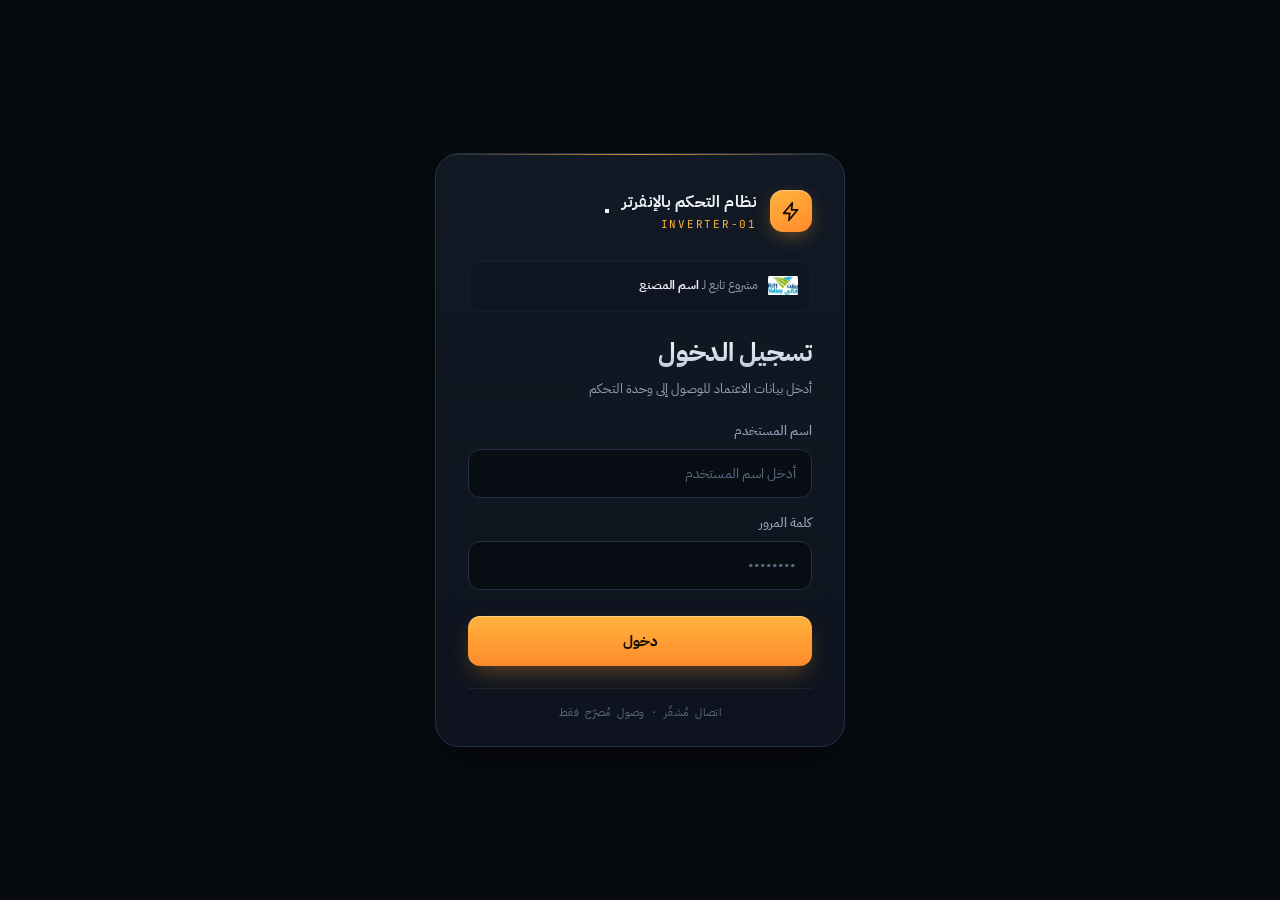
==== login.html @ e46cafab "Create login.html for inverter control panel Added a complete HTML structure for the inverter contro" ====
<!DOCTYPE html>
<html lang="ar" dir="rtl">
<head>
<meta charset="UTF-8" />
<meta name="viewport" content="width=device-width, initial-scale=1.0" />
<meta name="theme-color" content="#0b0f14" />
<title>لوحة تحكم الإنفرتر — INVERTER-01</title>
<link rel="preconnect" href="https://fonts.googleapis.com">
<link rel="preconnect" href="https://fonts.gstatic.com" crossorigin>
<link href="https://fonts.googleapis.com/css2?family=IBM+Plex+Sans+Arabic:wght@400;500;600;700&family=JetBrains+Mono:wght@400;500;600;700&display=swap" rel="stylesheet">
<link rel="stylesheet" href="css/style.css">
</head>
<body>

  <!-- ============ LOGIN ============ -->
  <div id="login-screen">
    <div class="login-card">
      <div class="login-brand">
        <span class="logo-mark" aria-hidden="true">
          <svg viewBox="0 0 24 24" fill="none" stroke="currentColor" stroke-width="2" stroke-linecap="round" stroke-linejoin="round">
            <path d="M13 2 3 14h7l-1 8 10-12h-7l1-8Z"></path>
          </svg>
        </span>
        <div class="login-brand-text">
          <span class="login-brand-name" data-i18n="login.brandName">نظام التحكم بالإنفرتر</span>
          <span class="login-brand-id mono">INVERTER-01</span>
        </div>
        <button class="lang-toggle" id="lang-toggle" type="button" aria-label="Language"></button>
      </div>

      <div class="factory-badge">
        <img src="assets/factory-logo.jpeg" alt="شعار المصنع" class="factory-badge-logo" />
        <span class="factory-badge-text">مشروع تابع لـ <strong id="factory-name">اسم المصنع</strong></span>
      </div>

      <div class="login-heading">
        <h1 class="login-title" data-i18n="login.title">تسجيل الدخول</h1>
        <p class="login-subtitle" data-i18n="login.subtitle">أدخل بيانات الاعتماد للوصول إلى وحدة التحكم</p>
      </div>

      <div id="login-error" class="login-error hidden"></div>

      <form id="login-form" novalidate>
        <div class="field">
          <label for="username" data-i18n="login.username">اسم المستخدم</label>
          <input id="username" type="text" autocomplete="username" data-i18n-placeholder="login.usernamePlaceholder" placeholder="أدخل اسم المستخدم" required />
        </div>
        <div class="field">
          <label for="password" data-i18n="login.password">كلمة المرور</label>
          <input id="password" type="password" autocomplete="current-password" placeholder="••••••••" required />
        </div>
        <button class="btn-primary" type="submit" id="login-btn" data-i18n="login.submit">دخول</button>
      </form>

      <div class="login-foot mono" data-i18n="login.foot">اتصال مُشفّر · وصول مُصرّح فقط</div>
    </div>
  </div>

  <!-- ============ DASHBOARD ============ -->
  <div id="dashboard" class="hidden">
    <header>
      <div class="brand">
        <span class="logo-mark sm" aria-hidden="true">
          <svg viewBox="0 0 24 24" fill="none" stroke="currentColor" stroke-width="2" stroke-linecap="round" stroke-linejoin="round">
            <path d="M13 2 3 14h7l-1 8 10-12h-7l1-8Z"></path>
          </svg>
        </span>
        <span class="brand-id mono">INVERTER-01</span>
        <span class="header-divider" aria-hidden="true"></span>
        <img src="assets/factory-logo.jpeg" alt="شعار المصنع" class="header-factory-logo" />
        <span class="conn-pill"><span id="conn-dot" class="dot off"></span><span id="conn-text">—</span></span>
      </div>
      <div class="header-right">
        <span class="user-chip" id="user-chip"></span>
        <button class="btn-ghost" id="logout-btn">
          <svg viewBox="0 0 24 24" width="15" height="15" fill="none" stroke="currentColor" stroke-width="2" stroke-linecap="round" stroke-linejoin="round"><path d="M9 21H5a2 2 0 0 1-2-2V5a2 2 0 0 1 2-2h4"/><path d="m16 17 5-5-5-5"/><path d="M21 12H9"/></svg>
          <span>خروج</span>
        </button>
      </div>
    </header>

    <nav class="tabbar" role="tablist">
      <div class="tabbar-inner">
        <button class="tab is-active" data-view="control" role="tab" aria-selected="true">
          <svg viewBox="0 0 24 24" width="16" height="16" fill="none" stroke="currentColor" stroke-width="2" stroke-linecap="round" stroke-linejoin="round"><circle cx="12" cy="12" r="9"/><path d="M12 7v5"/></svg>
          <span>التحكم</span>
        </button>
        <button class="tab" data-view="log" role="tab" aria-selected="false">
          <svg viewBox="0 0 24 24" width="16" height="16" fill="none" stroke="currentColor" stroke-width="2" stroke-linecap="round" stroke-linejoin="round"><path d="M8 6h13"/><path d="M8 12h13"/><path d="M8 18h13"/><path d="M3 6h.01"/><path d="M3 12h.01"/><path d="M3 18h.01"/></svg>
          <span>سجل الأوامر</span>
          <span class="tab-live"></span>
        </button>
        <button class="tab hidden" data-view="users" id="tab-users" role="tab" aria-selected="false">
          <svg viewBox="0 0 24 24" width="16" height="16" fill="none" stroke="currentColor" stroke-width="2" stroke-linecap="round" stroke-linejoin="round"><path d="M17 21v-2a4 4 0 0 0-4-4H5a4 4 0 0 0-4 4v2"/><circle cx="9" cy="7" r="4"/><path d="M23 21v-2a4 4 0 0 0-3-3.87"/><path d="M16 3.13a4 4 0 0 1 0 7.75"/></svg>
          <span>المستخدمون</span>
        </button>
        <span class="tab-glider" aria-hidden="true"></span>
      </div>
    </nav>

    <main>
      <div class="main-inner">
        <!-- ===== VIEW: CONTROL ===== -->
        <div id="view-control" class="view is-active">
          <div id="fault-banner" class="fault-banner hidden">
            <svg viewBox="0 0 24 24" width="18" height="18" fill="none" stroke="currentColor" stroke-width="2" stroke-linecap="round" stroke-linejoin="round"><path d="m21.73 18-8-14a2 2 0 0 0-3.48 0l-8 14A2 2 0 0 0 4 21h16a2 2 0 0 0 1.73-3Z"/><line x1="12" y1="9" x2="12" y2="13"/><line x1="12" y1="17" x2="12.01" y2="17"/></svg>
            <span id="fault-text"></span>
          </div>

          <section class="control-card" data-anim>
            <div class="card-eyebrow mono">وحدة التحكم الرئيسية</div>
            <div class="switch-zone">
              <div class="switch-wrap">
                <span class="orb-aura" aria-hidden="true"></span>
                <svg class="ring" viewBox="0 0 220 220">
                  <circle class="ring-track" cx="110" cy="110" r="106"></circle>
                  <circle id="heartbeat-ring" class="ring-heartbeat offline" cx="110" cy="110" r="106"></circle>
                </svg>
                <button id="power-btn" class="state-off" disabled>
                  <div class="icon"></div>
                  <div class="state-label" id="state-label">—</div>
                  <div class="state-sub" id="state-sub">جاري التحميل</div>
                </button>
              </div>
              <div class="relay-caption" id="relay-caption">اضغط للتشغيل أو الإطفاء — يتم تأكيد الأمر فعليًا من الجهاز قبل تغيير الحالة</div>
            </div>
          </section>

          <section class="stats-grid">
            <div class="stat-card" data-anim>
              <div class="stat-ico"><svg viewBox="0 0 24 24" width="16" height="16" fill="none" stroke="currentColor" stroke-width="2" stroke-linecap="round" stroke-linejoin="round"><path d="M5 13a10 10 0 0 1 14 0"/><path d="M8.5 16.5a5 5 0 0 1 7 0"/><path d="M2 8.82a15 15 0 0 1 20 0"/><line x1="12" y1="20" x2="12.01" y2="20"/></svg></div>
              <div class="stat-body"><div class="stat-label">قوة الإشارة</div><div class="stat-value mono" id="stat-rssi">—</div></div>
            </div>
            <div class="stat-card" data-anim>
              <div class="stat-ico"><svg viewBox="0 0 24 24" width="16" height="16" fill="none" stroke="currentColor" stroke-width="2" stroke-linecap="round" stroke-linejoin="round"><circle cx="12" cy="12" r="9"/><path d="M12 7v5l3 2"/></svg></div>
              <div class="stat-body"><div class="stat-label">مدة التشغيل</div><div class="stat-value mono" id="stat-uptime">—</div></div>
            </div>
            <div class="stat-card" data-anim>
              <div class="stat-ico"><svg viewBox="0 0 24 24" width="16" height="16" fill="none" stroke="currentColor" stroke-width="2" stroke-linecap="round" stroke-linejoin="round"><rect x="4" y="4" width="16" height="16" rx="2"/><rect x="9" y="9" width="6" height="6"/><path d="M9 2v2"/><path d="M15 2v2"/><path d="M9 20v2"/><path d="M15 20v2"/><path d="M20 9h2"/><path d="M20 14h2"/><path d="M2 9h2"/><path d="M2 14h2"/></svg></div>
              <div class="stat-body"><div class="stat-label">إصدار الفيرموير</div><div class="stat-value mono" id="stat-fw">—</div></div>
            </div>
            <div class="stat-card" data-anim>
              <div class="stat-ico"><svg viewBox="0 0 24 24" width="16" height="16" fill="none" stroke="currentColor" stroke-width="2" stroke-linecap="round" stroke-linejoin="round"><path d="M22 12h-4l-3 9L9 3l-3 9H2"/></svg></div>
              <div class="stat-body"><div class="stat-label">آخر اتصال</div><div class="stat-value mono" id="stat-lastseen">—</div></div>
            </div>
          </section>
        </div>

        <!-- ===== VIEW: COMMAND LOG ===== -->
        <div id="view-log" class="view">
          <section class="panel" data-anim>
            <div class="panel-head">
              <div class="panel-title">سجل الأوامر</div>
              <div class="panel-refresh mono" id="cmd-refresh-tag"><span class="live-dot"></span> تحديث فوري</div>
            </div>
            <div id="cmd-list"></div>
          </section>
        </div>

        <!-- ===== VIEW: USERS (admin only) ===== -->
        <div id="view-users" class="view">
          <section class="panel" data-anim>
            <div class="panel-head">
              <div class="panel-title">إضافة مستخدم جديد</div>
            </div>
            <form id="add-user-form" class="user-form">
              <div class="user-form-row">
                <div class="field">
                  <label for="nu-name">الاسم</label>
                  <input id="nu-name" type="text" placeholder="الاسم الكامل" required />
                </div>
                <div class="field">
                  <label for="nu-username">اسم المستخدم</label>
                  <input id="nu-username" type="text" autocomplete="off" placeholder="username" required />
                </div>
              </div>
              <div class="user-form-row">
                <div class="field">
                  <label for="nu-password">كلمة المرور</label>
                  <input id="nu-password" type="password" autocomplete="new-password" placeholder="••••••••" required />
                </div>
                <div class="field">
                  <label for="nu-role">الصلاحية</label>
                  <select id="nu-role">
                    <option value="operator">مشغّل</option>
                    <option value="admin">مدير</option>
                  </select>
                </div>
              </div>
              <div id="add-user-error" class="login-error hidden"></div>
              <button class="btn-primary" type="submit" id="add-user-btn">إضافة المستخدم</button>
            </form>
          </section>

          <section class="panel" data-anim>
            <div class="panel-head">
              <div class="panel-title">المستخدمون الحاليون</div>
            </div>
            <div id="users-list"></div>
          </section>
        </div>
      </div>
    </main>

    <footer class="app-foot mono">
      <div class="foot-line">لوحة تحكم الإنفرتر · اتصال آمن في الوقت الفعلي</div>
      <div class="foot-client">
        <span>تطوير</span>
        <img src="assets/client-logo.jpeg" alt="شعار الشركة" class="foot-client-logo" />
        <span id="client-name">اسم الشركة</span>
      </div>
    </footer>
  </div>

<script type="module" src="js/app.js"></script>
</body>
</html>
---- css/style.css ----
:root{
  /* ---- neutrals ---- */
  --bg:#070a0f;
  --bg-2:#0b1017;
  --panel:#0f1520;
  --panel-2:#131c29;
  --panel-3:#1a2536;
  --line:#233044;
  --line-soft:#172130;
  --text:#eef3fa;
  --muted:#93a3b8;
  --dim:#586b82;

  /* ---- signals ---- */
  --amber:#ffb43d;
  --amber-2:#ff8a2b;
  --amber-soft:rgba(255,180,61,0.13);
  --amber-glow:rgba(255,160,45,0.45);
  --green:#3ee696;
  --green-soft:rgba(62,230,150,0.13);
  --green-glow:rgba(62,230,150,0.40);
  --red:#ff5f72;
  --red-soft:rgba(255,95,114,0.13);
  --red-glow:rgba(255,95,114,0.38);

  --radius:20px;
  --radius-sm:12px;
  --mono:'JetBrains Mono', 'IBM Plex Sans Arabic', ui-monospace, monospace;
  --sans:'IBM Plex Sans Arabic','Segoe UI',system-ui,sans-serif;
  --shadow:0 1px 0 rgba(255,255,255,0.03) inset, 0 20px 50px -20px rgba(0,0,0,0.7);
}

*{box-sizing:border-box; margin:0; padding:0;}
html{background:var(--bg);}
html,body{height:100%;}

body{
  color:var(--text);
  font-family:var(--sans);
  min-height:100vh;
  display:flex;
  flex-direction:column;
  line-height:1.5;
  position:relative;
  overflow-x:hidden;
  -webkit-font-smoothing:antialiased;
  background:var(--bg);
}

/* -------- animated aurora background -------- */
body::before{
  content:''; position:fixed; inset:-30% -10% auto -10%; height:120%;
  z-index:-2; pointer-events:none;
  background:
    radial-gradient(48% 40% at 22% 12%, rgba(255,140,40,0.14), transparent 60%),
    radial-gradient(46% 42% at 82% 8%, rgba(62,230,150,0.09), transparent 62%),
    radial-gradient(60% 50% at 60% 100%, rgba(70,120,255,0.08), transparent 60%);
  filter:blur(20px);
  animation:aurora 22s ease-in-out infinite alternate;
}
@keyframes aurora{
  0%{transform:translate3d(0,0,0) scale(1);}
  100%{transform:translate3d(0,-3%,0) scale(1.08);}
}
/* faint grid texture */
body::after{
  content:''; position:fixed; inset:0; z-index:-2; pointer-events:none; opacity:.5;
  background-image:
    linear-gradient(rgba(255,255,255,0.018) 1px, transparent 1px),
    linear-gradient(90deg, rgba(255,255,255,0.018) 1px, transparent 1px);
  background-size:44px 44px;
  mask-image:radial-gradient(80% 60% at 50% 30%, #000, transparent 85%);
}

::selection{background:var(--amber-glow); color:#100b02;}
button{font-family:inherit; cursor:pointer; color:inherit;}
input{font-family:inherit;}
.mono{font-family:var(--mono); font-feature-settings:"tnum" 1;}
h1{font-size:inherit; font-weight:inherit;}

/* ---------- utility ---------- */
.hidden{display:none !important;}
.dot{width:8px; height:8px; border-radius:50%; flex-shrink:0; background:var(--dim);}
.dot.on{background:var(--green); box-shadow:0 0 0 3px var(--green-soft), 0 0 12px var(--green-glow);}
.dot.off{background:var(--red); box-shadow:0 0 0 3px var(--red-soft), 0 0 12px var(--red-glow);}
.dot.pulse{animation:dotpulse 2s ease-in-out infinite;}
@keyframes dotpulse{0%,100%{opacity:1;} 50%{opacity:.3;}}

.logo-mark{
  display:grid; place-items:center; width:42px; height:42px; border-radius:13px;
  color:#120a01;
  background:linear-gradient(150deg, var(--amber), var(--amber-2));
  box-shadow:0 6px 20px -4px var(--amber-glow), inset 0 1px 0 rgba(255,255,255,.35);
}
.logo-mark svg{width:21px; height:21px;}
.logo-mark.sm{width:32px; height:32px; border-radius:10px;}
.logo-mark.sm svg{width:17px; height:17px;}

/* entrance animation */
@keyframes fade-up{from{opacity:0; transform:translateY(14px);} to{opacity:1; transform:translateY(0);}}
[data-anim]{animation:fade-up .6s cubic-bezier(.2,.7,.2,1) both;}
.stats-grid [data-anim]:nth-child(1){animation-delay:.05s;}
.stats-grid [data-anim]:nth-child(2){animation-delay:.11s;}
.stats-grid [data-anim]:nth-child(3){animation-delay:.17s;}
.stats-grid [data-anim]:nth-child(4){animation-delay:.23s;}

/* ======================================================
   LOGIN
   ====================================================== */
#login-screen{
  flex:1; display:flex; align-items:center; justify-content:center; padding:24px;
}
.login-card{
  width:100%; max-width:410px;
  background:linear-gradient(180deg, rgba(19,28,41,0.85), rgba(15,21,32,0.92));
  border:1px solid var(--line);
  border-radius:24px;
  padding:36px 32px 26px;
  position:relative;
  backdrop-filter:blur(14px);
  box-shadow:var(--shadow);
  animation:fade-up .7s cubic-bezier(.2,.7,.2,1) both;
}
.login-card::before{
  content:''; position:absolute; inset:0 0 auto 0; height:1px; border-radius:24px 24px 0 0;
  background:linear-gradient(90deg, transparent, var(--amber), transparent);
  opacity:.8;
}
.login-brand{display:flex; align-items:center; gap:13px; margin-bottom:28px;}
.login-brand-text{display:flex; flex-direction:column; gap:3px;}
.login-brand-name{font-size:15.5px; font-weight:700; letter-spacing:.01em;}
.login-brand-id{font-size:11px; color:var(--amber); letter-spacing:.16em;}
.login-heading{margin-bottom:24px;}
.login-title{
  font-size:26px; font-weight:700; margin-bottom:7px; letter-spacing:-.01em;
  background:linear-gradient(180deg, #fff, #b7c4d6);
  -webkit-background-clip:text; background-clip:text; -webkit-text-fill-color:transparent;
}
.login-subtitle{font-size:13px; color:var(--muted);}

.field{margin-bottom:16px;}
.field label{display:block; font-size:12.5px; color:var(--muted); margin-bottom:8px; font-weight:500;}
.field input{
  width:100%; background:rgba(7,10,15,0.7); border:1px solid var(--line); border-radius:var(--radius-sm);
  padding:13px 15px; color:var(--text); font-size:14px; outline:none;
  transition:border-color .18s, box-shadow .18s, background .18s;
}
.field input::placeholder{color:var(--dim);}
.field input:focus{border-color:var(--amber); box-shadow:0 0 0 4px var(--amber-soft); background:rgba(7,10,15,0.95);}

.btn-primary{
  width:100%; border:none; border-radius:var(--radius-sm);
  background:linear-gradient(180deg, var(--amber), var(--amber-2));
  color:#1c1101; padding:14px; font-size:15px; font-weight:700; margin-top:10px;
  transition:filter .15s, transform .08s, box-shadow .2s;
  box-shadow:0 10px 26px -8px var(--amber-glow), inset 0 1px 0 rgba(255,255,255,.35);
}
.btn-primary:hover{filter:brightness(1.06); box-shadow:0 14px 32px -8px var(--amber-glow);}
.btn-primary:active{transform:translateY(1px);}
.btn-primary:disabled{opacity:.6; cursor:not-allowed; box-shadow:none;}

.login-error{
  background:var(--red-soft); border:1px solid rgba(255,95,114,.4); color:#ffc0c6;
  font-size:12.5px; padding:11px 14px; border-radius:var(--radius-sm); margin-bottom:16px;
}
.login-foot{
  margin-top:22px; padding-top:16px; border-top:1px solid var(--line-soft);
  font-size:10.5px; color:var(--dim); text-align:center; letter-spacing:.04em;
}

/* ======================================================
   SHELL
   ====================================================== */
#dashboard{flex:1; display:flex; flex-direction:column;}
header{
  position:sticky; top:0; z-index:30;
  display:flex; align-items:center; justify-content:space-between;
  padding:15px 26px;
  background:rgba(7,10,15,.72);
  backdrop-filter:blur(16px) saturate(140%);
  border-bottom:1px solid var(--line-soft);
}
.brand{display:flex; align-items:center; gap:12px;}
.brand-id{font-size:14px; font-weight:700; letter-spacing:.05em;}
.conn-pill{
  display:flex; align-items:center; gap:8px; font-family:var(--mono); font-size:11.5px;
  color:var(--muted); background:rgba(15,21,32,0.8); border:1px solid var(--line);
  padding:6px 13px; border-radius:100px; margin-inline-start:4px;
}
.header-right{display:flex; align-items:center; gap:12px;}
.user-chip{
  font-size:12.5px; color:var(--muted); background:rgba(15,21,32,0.8); border:1px solid var(--line);
  padding:7px 14px; border-radius:100px;
}
.btn-ghost{
  display:inline-flex; align-items:center; gap:7px;
  background:rgba(15,21,32,0.8); border:1px solid var(--line); color:var(--muted);
  padding:8px 14px; border-radius:var(--radius-sm); font-size:12.5px; font-weight:500;
  transition:all .16s;
}
.btn-ghost:hover{border-color:var(--red); color:#ffc0c6; background:var(--red-soft);}

/* ---------- tab bar ---------- */
.tabbar{display:flex; justify-content:center; padding:22px 20px 0;}
.tabbar-inner{
  position:relative; display:inline-flex; gap:4px;
  background:rgba(15,21,32,0.7); border:1px solid var(--line);
  border-radius:100px; padding:5px;
  backdrop-filter:blur(10px);
  box-shadow:0 10px 30px -16px rgba(0,0,0,.8);
}
.tab{
  position:relative; z-index:2;
  display:inline-flex; align-items:center; gap:8px;
  padding:9px 20px; border:none; background:transparent; border-radius:100px;
  font-size:13px; font-weight:600; color:var(--muted);
  transition:color .2s;
}
.tab svg{opacity:.8;}
.tab.is-active{color:#1c1101;}
.tab .tab-live{
  width:6px; height:6px; border-radius:50%; background:var(--green);
  box-shadow:0 0 8px var(--green-glow); animation:dotpulse 1.8s ease-in-out infinite;
}
.tab.is-active .tab-live{background:#1c1101; box-shadow:none; animation:none;}
.tab-glider{
  position:absolute; z-index:1; top:5px; bottom:5px; right:auto; left:0;
  border-radius:100px;
  background:linear-gradient(180deg, var(--amber), var(--amber-2));
  box-shadow:0 6px 18px -6px var(--amber-glow);
  transition:transform .35s cubic-bezier(.4,.9,.2,1), width .35s cubic-bezier(.4,.9,.2,1);
  width:0;
}

main{flex:1; display:flex; justify-content:center; padding:24px 20px 48px;}
.main-inner{width:100%; max-width:720px;}

/* views */
.view{display:none; flex-direction:column; gap:20px;}
.view.is-active{display:flex; animation:fade-up .45s cubic-bezier(.2,.7,.2,1) both;}

/* ---------- fault banner ---------- */
.fault-banner{
  background:var(--red-soft); border:1px solid rgba(255,95,114,.42);
  border-radius:var(--radius-sm); padding:14px 16px; display:flex; align-items:center; gap:11px;
  font-size:13px; color:#ffd0d5; font-weight:500;
}
.fault-banner svg{color:var(--red); flex-shrink:0;}

/* ======================================================
   CONTROL CARD — signature element
   ====================================================== */
.control-card{
  position:relative; overflow:hidden;
  background:
    radial-gradient(620px 340px at 50% -8%, rgba(255,160,45,0.07), transparent 70%),
    linear-gradient(180deg, rgba(19,28,41,0.9), rgba(15,21,32,0.95));
  border:1px solid var(--line);
  border-radius:24px;
  padding:34px 24px 38px;
  box-shadow:var(--shadow);
  display:flex; flex-direction:column; align-items:center; gap:24px;
}
.control-card::before{
  content:''; position:absolute; inset:0 0 auto 0; height:1px;
  background:linear-gradient(90deg, transparent, rgba(255,180,61,.5), transparent);
}
.card-eyebrow{
  font-size:11px; letter-spacing:.2em; text-transform:uppercase; color:var(--dim);
  align-self:flex-start;
}
.switch-zone{display:flex; flex-direction:column; align-items:center; gap:22px;}
.switch-wrap{position:relative; width:236px; height:236px; display:grid; place-items:center;}

/* glowing aura behind the orb */
.orb-aura{
  position:absolute; width:150%; height:150%; border-radius:50%;
  background:radial-gradient(circle, var(--amber-glow), transparent 62%);
  opacity:0; transform:scale(.7); transition:opacity .5s, transform .5s;
  pointer-events:none;
}

svg.ring{position:absolute; inset:0; transform:rotate(-90deg);}
.ring-track{fill:none; stroke:var(--line); stroke-width:2;}
.ring-heartbeat{
  fill:none; stroke:var(--green); stroke-width:3; stroke-linecap:round;
  stroke-dasharray:16 300; opacity:.95;
  filter:drop-shadow(0 0 5px var(--green-glow));
  animation:heartbeat-run 3.2s linear infinite;
}
.ring-heartbeat.offline{animation-play-state:paused; opacity:0;}
@keyframes heartbeat-run{ to{ stroke-dashoffset:-316; } }

#power-btn{
  position:absolute; inset:20px; border-radius:50%; border:1px solid var(--line);
  background:
    radial-gradient(circle at 50% 32%, var(--panel-3), var(--panel) 70%);
  display:flex; flex-direction:column; align-items:center; justify-content:center; gap:9px;
  transition:box-shadow .4s, border-color .4s, transform .14s;
  box-shadow:inset 0 2px 24px rgba(0,0,0,.5);
}
#power-btn:not(:disabled):hover{transform:scale(1.02);}
#power-btn:active{transform:scale(.97);}
#power-btn:disabled{cursor:not-allowed;}
#power-btn .icon{
  width:40px; height:40px; border-radius:50%; border:3px solid var(--dim);
  position:relative; transition:border-color .4s, box-shadow .4s;
}
#power-btn .icon::before{
  content:''; position:absolute; top:-5px; right:50%; width:3px; height:17px;
  background:var(--dim); transform:translateX(50%); border-radius:3px;
  transition:background .4s;
}
#power-btn .state-label{font-size:17px; font-weight:700; letter-spacing:.02em; color:var(--muted); transition:color .3s;}
#power-btn .state-sub{font-family:var(--mono); font-size:11px; color:var(--dim); letter-spacing:.04em;}

/* ON */
#power-btn.state-on{
  border-color:rgba(255,180,61,.6);
  box-shadow:0 0 60px var(--amber-glow), inset 0 0 34px rgba(255,180,61,.14);
}
#power-btn.state-on .icon{border-color:var(--amber); box-shadow:0 0 20px var(--amber-glow);}
#power-btn.state-on .icon::before{background:var(--amber);}
#power-btn.state-on .state-label{color:var(--amber);}
.control-card:has(#power-btn.state-on) .orb-aura{opacity:.9; transform:scale(1); animation:aura-breathe 3.4s ease-in-out infinite;}
@keyframes aura-breathe{0%,100%{opacity:.6; transform:scale(.96);} 50%{opacity:1; transform:scale(1.04);}}

/* OFF */
#power-btn.state-off .icon{border-color:var(--muted);}
#power-btn.state-off .icon::before{background:var(--muted);}
#power-btn.state-off .state-label{color:var(--text);}

/* OFFLINE */
#power-btn.state-offline{border-color:rgba(255,95,114,.45);}
#power-btn.state-offline .icon{border-color:var(--red);}
#power-btn.state-offline .icon::before{background:var(--red);}
#power-btn.state-offline .state-label{color:var(--red);}

/* PENDING */
#power-btn.state-pending .icon{animation:spin 1s linear infinite; border-style:dashed; border-color:var(--amber);}
#power-btn.state-pending .icon::before{background:var(--amber);}
@keyframes spin{to{transform:rotate(360deg);}}

.relay-caption{
  font-size:12.5px; color:var(--muted); text-align:center; max-width:330px; line-height:1.7;
}

/* ======================================================
   STATS
   ====================================================== */
.stats-grid{display:grid; grid-template-columns:repeat(4, 1fr); gap:12px;}
.stat-card{
  position:relative;
  background:linear-gradient(180deg, rgba(19,28,41,0.85), rgba(15,21,32,0.9));
  border:1px solid var(--line); border-radius:var(--radius-sm);
  padding:16px; display:flex; flex-direction:column; gap:12px;
  transition:border-color .2s, transform .2s, box-shadow .2s;
}
.stat-card:hover{
  border-color:rgba(255,180,61,.35); transform:translateY(-3px);
  box-shadow:0 16px 34px -20px rgba(0,0,0,.9), 0 0 0 1px rgba(255,180,61,.06);
}
.stat-ico{
  width:32px; height:32px; border-radius:9px; display:grid; place-items:center;
  color:var(--amber); background:var(--amber-soft); border:1px solid rgba(255,180,61,.2);
}
.stat-body{display:flex; flex-direction:column; gap:5px;}
.stat-label{font-size:11px; color:var(--dim); letter-spacing:.03em;}
.stat-value{font-size:17px; font-weight:600; color:var(--text);}

/* ======================================================
   COMMAND LOG
   ====================================================== */
.panel{
  background:linear-gradient(180deg, rgba(19,28,41,0.85), rgba(15,21,32,0.9));
  border:1px solid var(--line); border-radius:20px; overflow:hidden;
  box-shadow:var(--shadow);
}
.panel-head{
  padding:16px 20px; border-bottom:1px solid var(--line-soft);
  display:flex; align-items:center; justify-content:space-between;
}
.panel-title{font-size:14px; font-weight:700;}
.panel-refresh{
  display:inline-flex; align-items:center; gap:7px;
  font-size:10.5px; color:var(--dim); letter-spacing:.04em;
}
.live-dot{width:6px; height:6px; border-radius:50%; background:var(--green); box-shadow:0 0 8px var(--green-glow); animation:dotpulse 1.8s ease-in-out infinite;}

.cmd-row{
  display:flex; align-items:center; justify-content:space-between; gap:10px;
  padding:14px 20px; border-bottom:1px solid var(--line-soft); font-size:12.5px;
  transition:background .14s;
}
.cmd-row:last-child{border-bottom:none;}
.cmd-row:hover{background:rgba(255,255,255,.02);}
.cmd-left{display:flex; align-items:center; gap:12px; color:var(--muted);}
.cmd-cmd{
  font-family:var(--mono); font-weight:700; font-size:11px; min-width:44px; text-align:center;
  padding:5px 9px; border-radius:8px; border:1px solid var(--line);
}
.cmd-cmd.ON{color:var(--amber); background:var(--amber-soft); border-color:rgba(255,180,61,.3);}
.cmd-cmd.OFF{color:var(--muted); background:var(--panel-3);}
.cmd-time{font-family:var(--mono); color:var(--dim); font-size:11.5px;}
.badge{
  font-family:var(--mono); font-size:10px; padding:5px 11px; border-radius:100px;
  letter-spacing:.02em; font-weight:600;
}
.badge.confirmed{background:var(--green-soft); color:#8ef0c2; border:1px solid rgba(62,230,150,.3);}
.badge.sent, .badge.pending{background:var(--amber-soft); color:var(--amber); border:1px solid rgba(255,180,61,.3);}
.badge.failed, .badge.timeout{background:var(--red-soft); color:#ffc0c6; border:1px solid rgba(255,95,114,.3);}
.empty-row{padding:44px 32px; text-align:center; color:var(--dim); font-size:12.5px;}

/* ---------- footer ---------- */
.app-foot{
  display:flex; flex-direction:column; align-items:center; gap:10px;
  text-align:center; padding:20px; font-size:10.5px; color:var(--dim);
  letter-spacing:.05em; border-top:1px solid var(--line-soft);
}
.foot-client{
  display:flex; align-items:center; gap:8px; font-size:10.5px; color:var(--muted);
}
.foot-client-logo{width:20px; height:20px; border-radius:6px; object-fit:contain;}
#client-name{color:var(--text); font-weight:600;}

/* ======================================================
   FACTORY BADGE (login + header)
   ====================================================== */
.factory-badge{
  display:flex; align-items:center; gap:10px;
  background:rgba(15,21,32,0.6); border:1px solid var(--line-soft);
  border-radius:var(--radius-sm); padding:9px 13px; margin-bottom:22px;
}
.factory-badge-logo{width:30px; height:30px; border-radius:8px; object-fit:contain; flex-shrink:0;}
.factory-badge-text{font-size:11.5px; color:var(--muted);}
.factory-badge-text strong{color:var(--text);}

.header-divider{width:1px; height:20px; background:var(--line); margin-inline:2px;}
.header-factory-logo{width:26px; height:26px; border-radius:7px; object-fit:contain;}
@media (max-width:560px){
  .header-factory-logo, .header-divider{display:none;}
}

/* ======================================================
   USERS MANAGEMENT
   ====================================================== */
.user-form{padding:18px 20px 20px;}
.user-form-row{display:grid; grid-template-columns:1fr 1fr; gap:14px;}
.user-form select{
  width:100%; background:rgba(7,10,15,0.7); border:1px solid var(--line); border-radius:var(--radius-sm);
  padding:13px 15px; color:var(--text); font-size:14px; outline:none;
  transition:border-color .18s, box-shadow .18s, background .18s;
}
.user-form select:focus{border-color:var(--amber); box-shadow:0 0 0 4px var(--amber-soft);}
.user-form .btn-primary{width:auto; padding:12px 26px;}
@media (max-width:560px){
  .user-form-row{grid-template-columns:1fr;}
}

.user-row{
  display:flex; align-items:center; justify-content:space-between; gap:10px;
  padding:14px 20px; border-bottom:1px solid var(--line-soft); font-size:12.5px;
  transition:background .14s;
}
.user-row:last-child{border-bottom:none;}
.user-row:hover{background:rgba(255,255,255,.02);}
.user-row-left{display:flex; align-items:center; gap:12px; min-width:0;}
.user-avatar{
  width:34px; height:34px; border-radius:50%; flex-shrink:0;
  display:grid; place-items:center; font-weight:700; font-size:13px;
  background:var(--panel-3); color:var(--amber); border:1px solid var(--line);
}
.user-meta{display:flex; flex-direction:column; gap:2px; min-width:0;}
.user-meta-name{color:var(--text); font-weight:600; overflow:hidden; text-overflow:ellipsis; white-space:nowrap;}
.user-meta-sub{font-family:var(--mono); color:var(--dim); font-size:11px;}
.user-role-badge{
  font-family:var(--mono); font-size:10px; padding:5px 11px; border-radius:100px;
  letter-spacing:.02em; font-weight:600; flex-shrink:0;
}
.user-role-badge.admin{background:var(--amber-soft); color:var(--amber); border:1px solid rgba(255,180,61,.3);}
.user-role-badge.operator{background:var(--panel-3); color:var(--muted); border:1px solid var(--line);}
.user-delete-btn{
  flex-shrink:0; display:grid; place-items:center; width:30px; height:30px; border-radius:9px;
  background:transparent; border:1px solid var(--line); color:var(--dim);
  transition:all .16s;
}
.user-delete-btn:hover{border-color:var(--red); color:#ffc0c6; background:var(--red-soft);}
.user-delete-btn:disabled{opacity:.35; cursor:not-allowed;}

/* ======================================================
   RESPONSIVE
   ====================================================== */
@media (max-width:560px){
  header{padding:13px 16px;}
  .brand-id{display:none;}
  .tabbar{padding:18px 14px 0;}
  main{padding:20px 14px 36px;}
  .stats-grid{grid-template-columns:repeat(2,1fr);}
  .switch-wrap{width:210px; height:210px;}
  .user-chip{max-width:120px; overflow:hidden; text-overflow:ellipsis; white-space:nowrap;}
}

@media (prefers-reduced-motion:reduce){
  *,*::before,*::after{animation:none !important; transition:none !important;}
}
.user-row.is-disabled{ opacity:.5; }
.user-role-badge.disabled{
  background:rgba(255,255,255,.05); color:var(--dim); border:1px solid var(--line);
}
.user-delete-btn.is-reactivate:hover{
  border-color:var(--amber); color:var(--amber); background:var(--amber-soft);
}
.user-row.is-disabled{ opacity:.5; }
.user-role-badge.disabled{
  background:rgba(255,255,255,.05); color:var(--dim); border:1px solid var(--line);
}
.user-actions{ display:flex; align-items:center; gap:6px; flex-shrink:0; }
.user-delete-btn.is-reactivate:hover{
  border-color:var(--amber); color:var(--amber); background:var(--amber-soft);
}
.user-delete-btn.is-danger{ color:#ffb0b8; border-color:rgba(255,90,110,.35); }
.user-delete-btn.is-danger:hover{
  border-color:var(--red); color:#fff; background:var(--red);
}
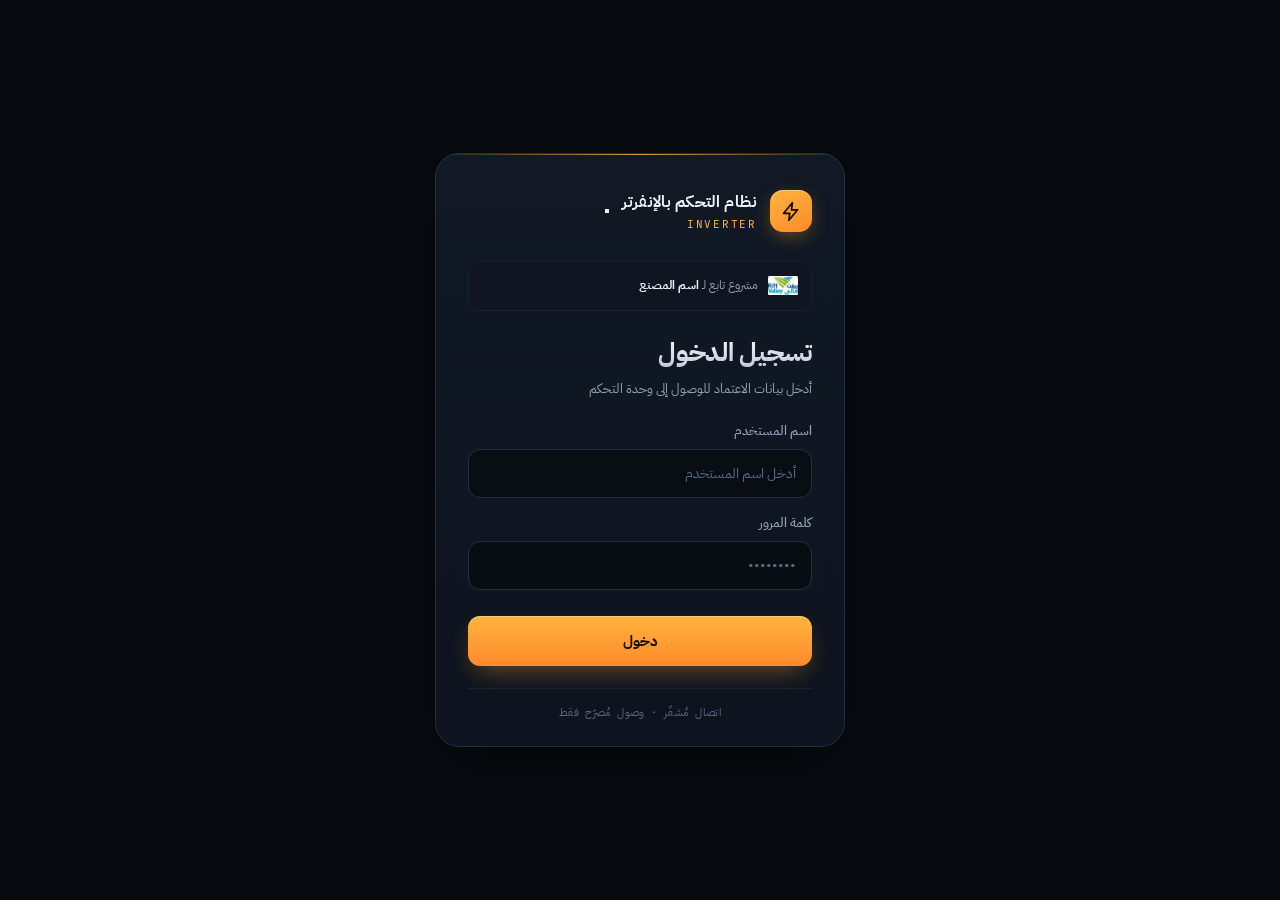
==== commit 5085d318: "Update login.html" ====
--- a/login.html
+++ b/login.html
@@ -4,7 +4,7 @@
 <meta charset="UTF-8" />
 <meta name="viewport" content="width=device-width, initial-scale=1.0" />
 <meta name="theme-color" content="#0b0f14" />
-<title>لوحة تحكم الإنفرتر — INVERTER-01</title>
+<title>لوحة تحكم الإنفرتر — INVERTER</title>
 <link rel="preconnect" href="https://fonts.googleapis.com">
 <link rel="preconnect" href="https://fonts.gstatic.com" crossorigin>
 <link href="https://fonts.googleapis.com/css2?family=IBM+Plex+Sans+Arabic:wght@400;500;600;700&family=JetBrains+Mono:wght@400;500;600;700&display=swap" rel="stylesheet">
@@ -23,7 +23,7 @@
         </span>
         <div class="login-brand-text">
           <span class="login-brand-name" data-i18n="login.brandName">نظام التحكم بالإنفرتر</span>
-          <span class="login-brand-id mono">INVERTER-01</span>
+          <span class="login-brand-id mono">INVERTER</span>
         </div>
         <button class="lang-toggle" id="lang-toggle" type="button" aria-label="Language"></button>
       </div>
@@ -65,7 +65,7 @@
             <path d="M13 2 3 14h7l-1 8 10-12h-7l1-8Z"></path>
           </svg>
         </span>
-        <span class="brand-id mono">INVERTER-01</span>
+        <span class="brand-id mono">INVERTER</span>
         <span class="header-divider" aria-hidden="true"></span>
         <img src="assets/factory-logo.jpeg" alt="شعار المصنع" class="header-factory-logo" />
         <span class="conn-pill"><span id="conn-dot" class="dot off"></span><span id="conn-text">—</span></span>
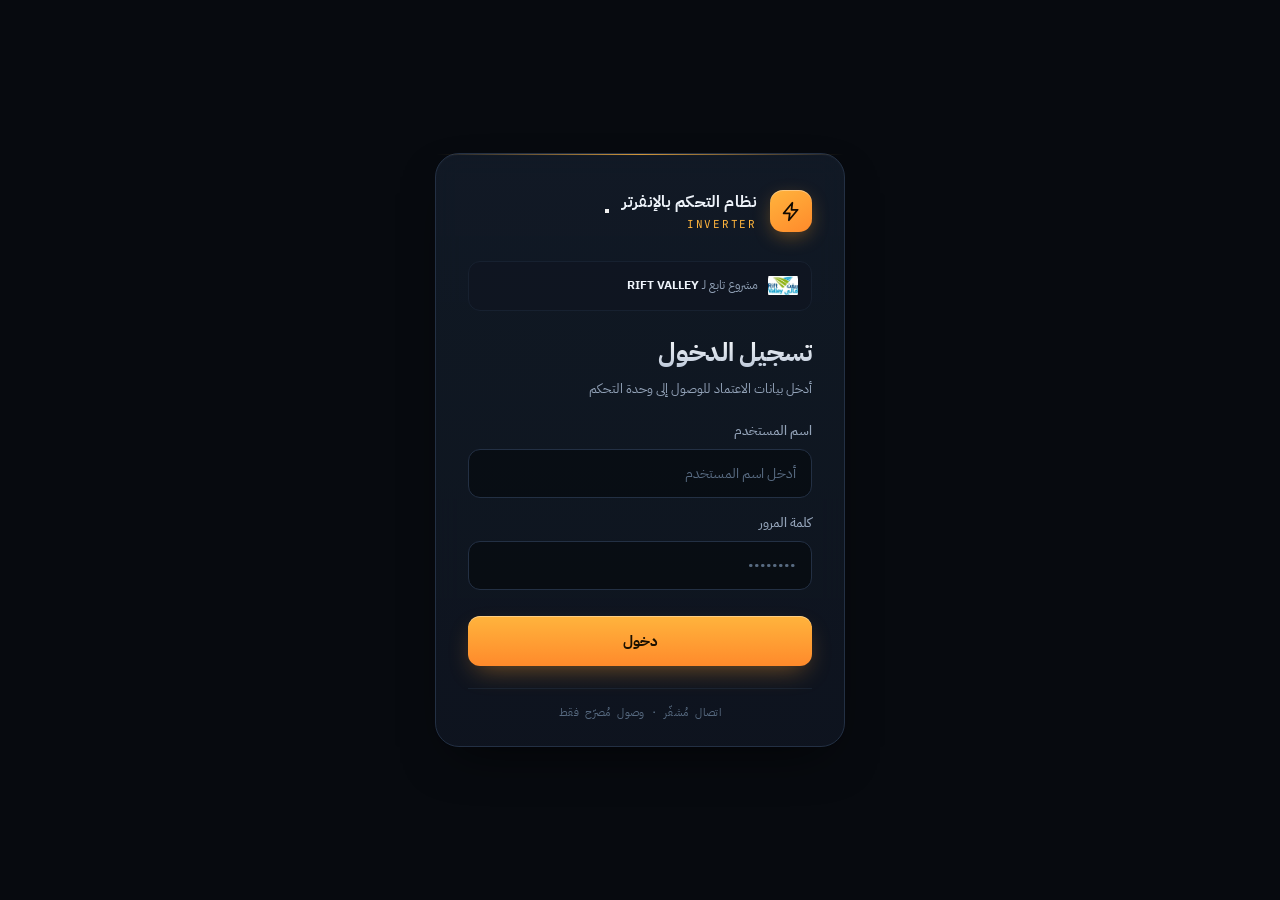
==== commit 6d663408: "Update login.html" ====
--- a/login.html
+++ b/login.html
@@ -30,7 +30,7 @@
 
       <div class="factory-badge">
         <img src="assets/factory-logo.jpeg" alt="شعار المصنع" class="factory-badge-logo" />
-        <span class="factory-badge-text">مشروع تابع لـ <strong id="factory-name">اسم المصنع</strong></span>
+        <span class="factory-badge-text">مشروع تابع لـ <strong id="factory-name">RIFT VALLEY</strong></span>
       </div>
 
       <div class="login-heading">
@@ -207,7 +207,7 @@
       <div class="foot-client">
         <span>تطوير</span>
         <img src="assets/client-logo.jpeg" alt="شعار الشركة" class="foot-client-logo" />
-        <span id="client-name">اسم الشركة</span>
+        <span id="client-name">POWER</span>
       </div>
     </footer>
   </div>
